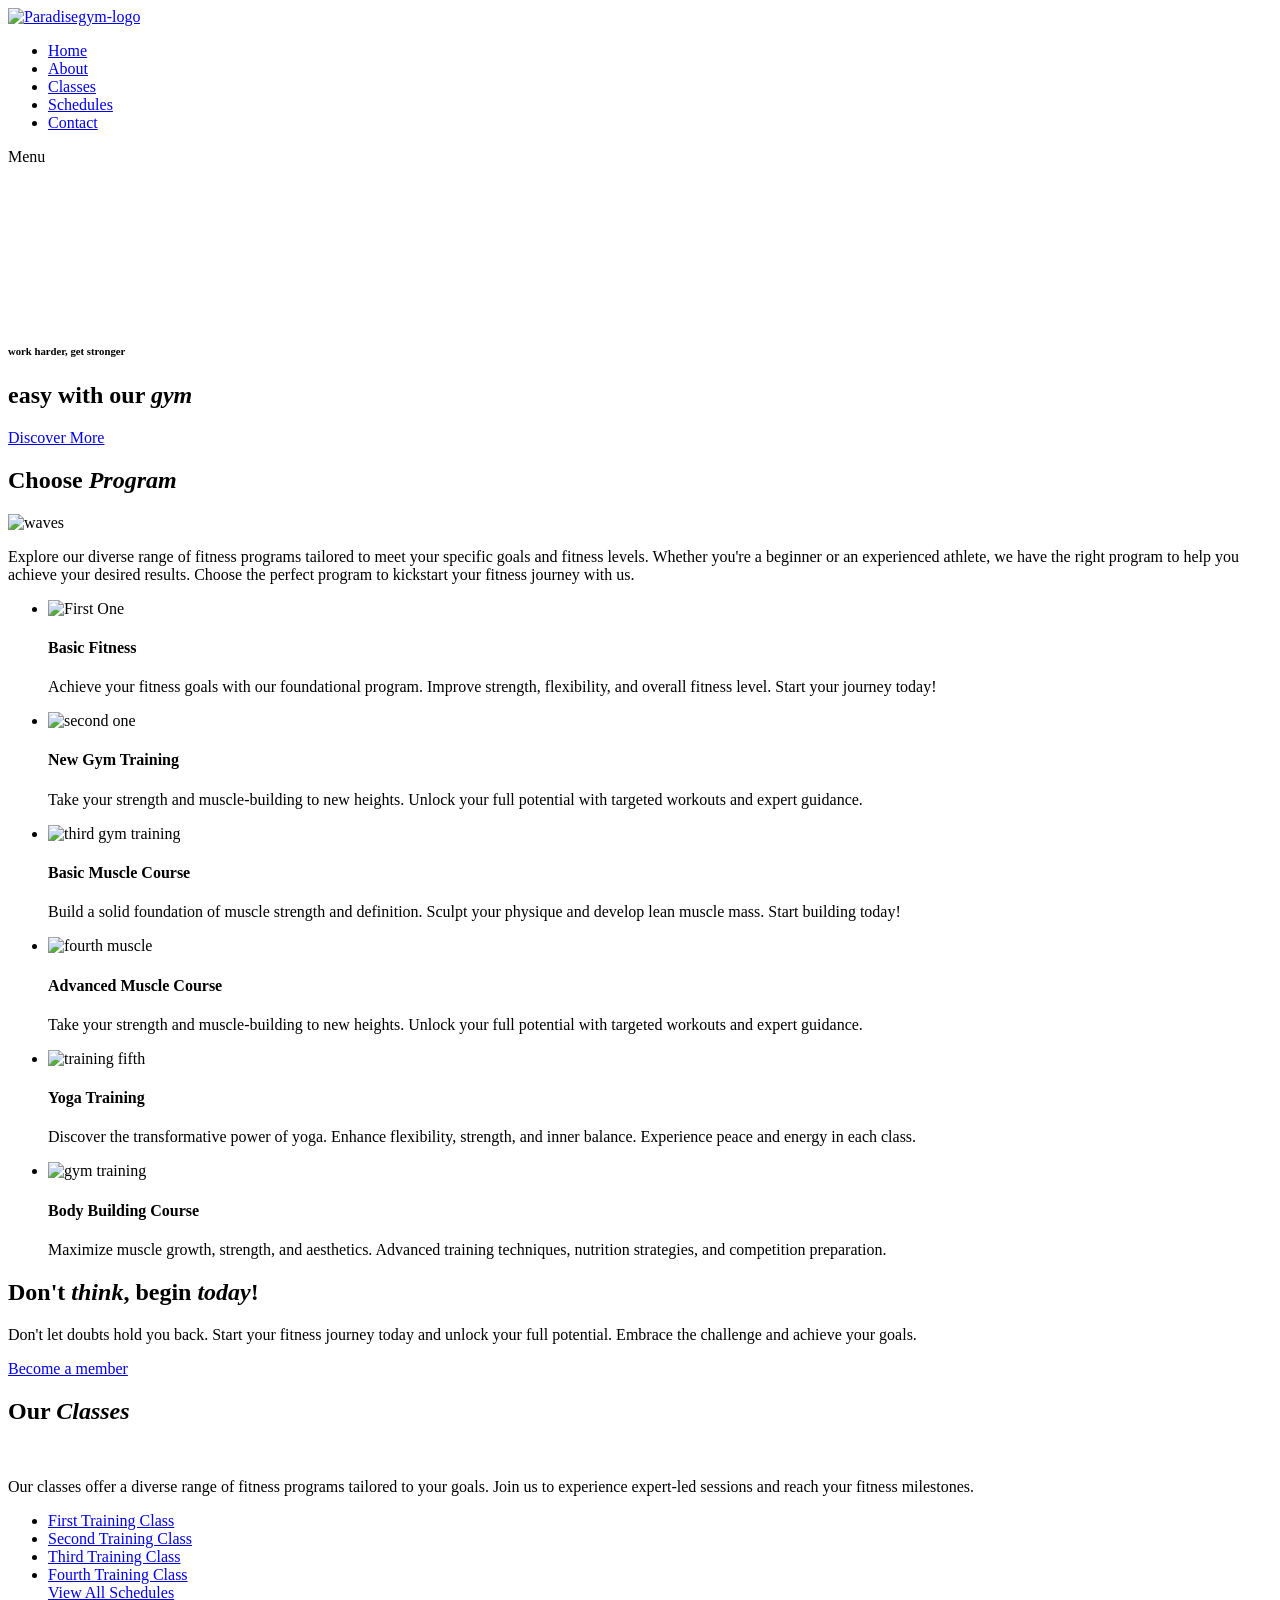
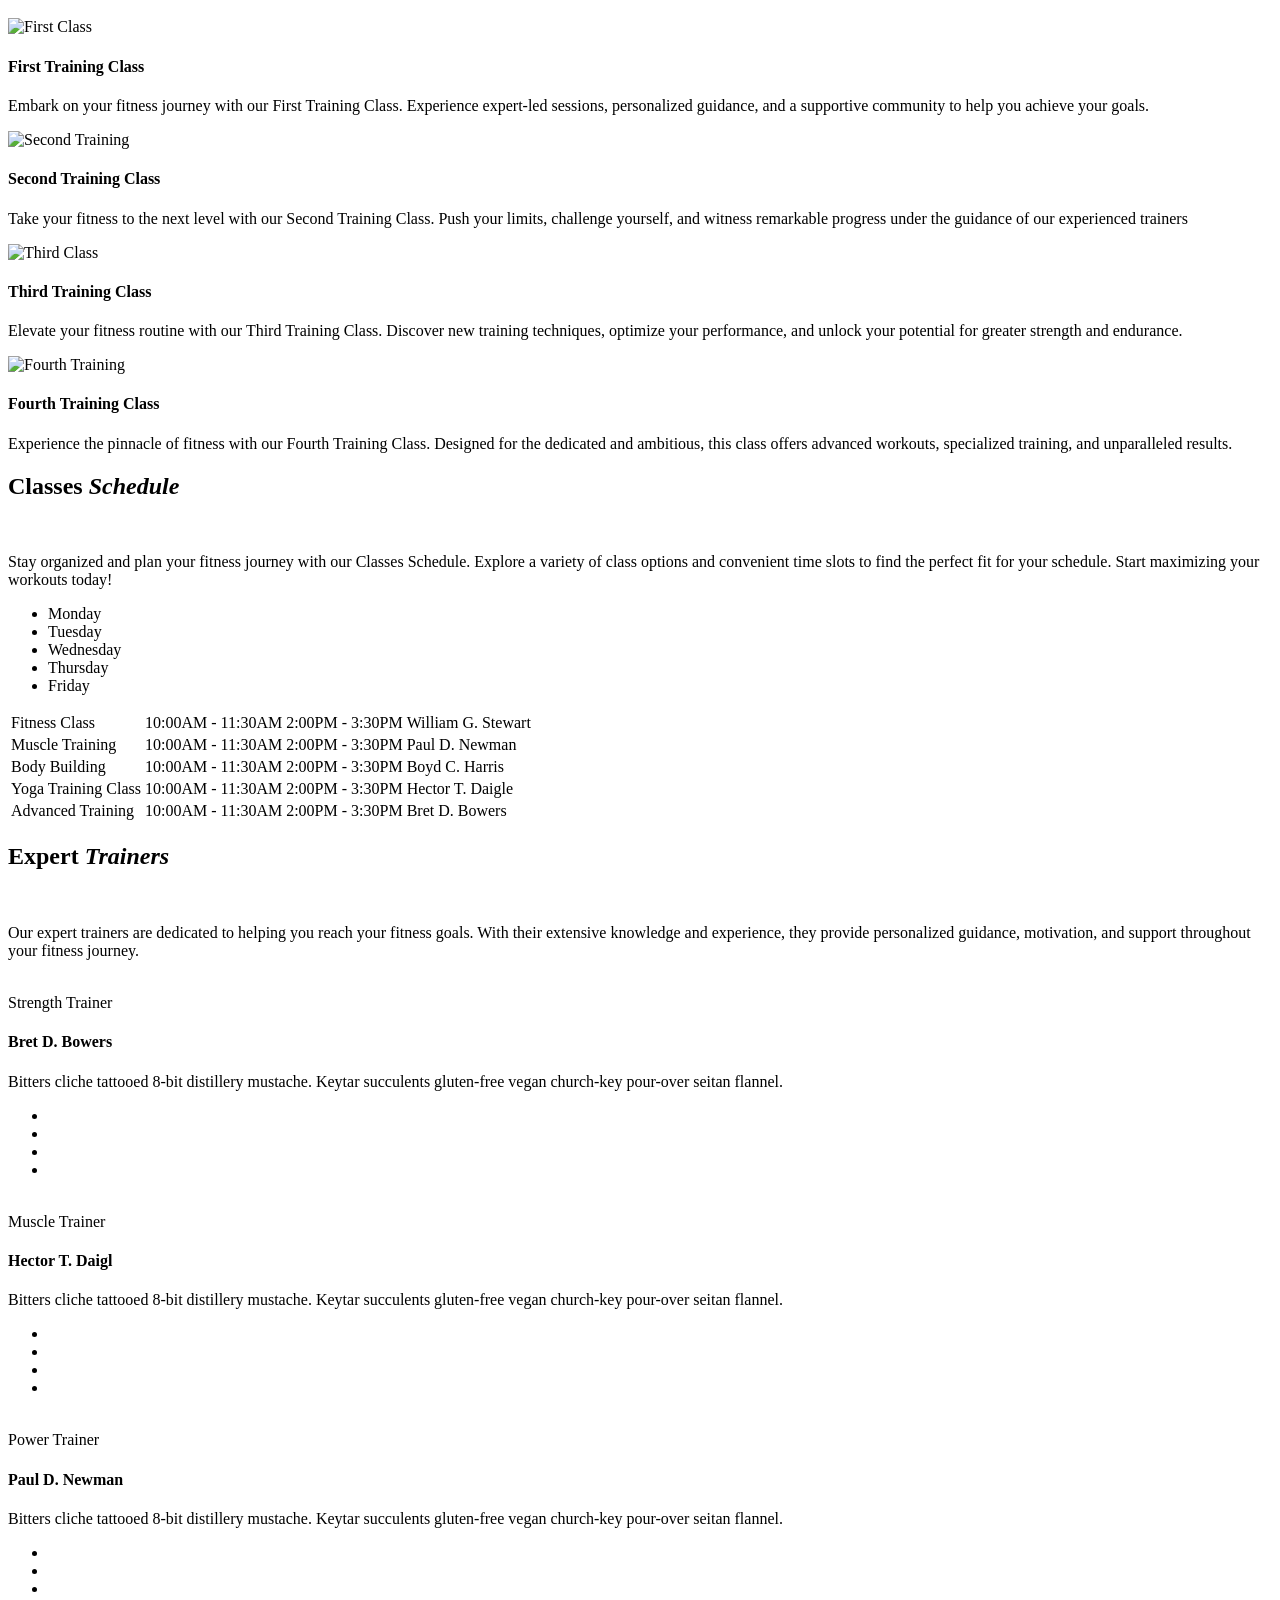
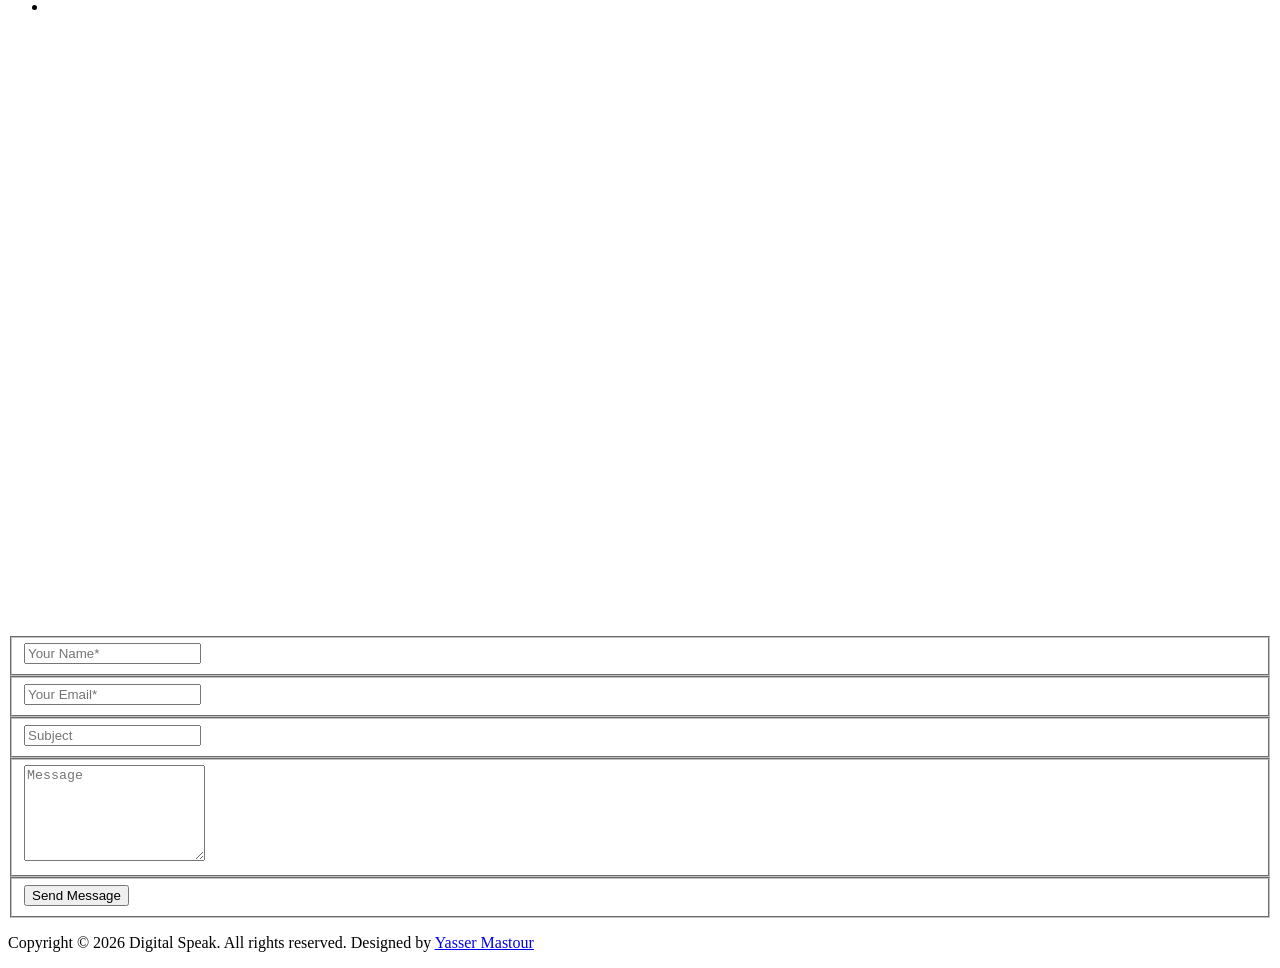
==== paradisegym/index.html @ c174f924 "Created index.html" ====
<!DOCTYPE html>
<html lang="en">

<head>

    <meta charset="utf-8">
    <meta name="viewport" content="width=device-width, initial-scale=1, shrink-to-fit=no">
    <meta name="description" content="">
    <meta name="author" content="">
    <link
        href="https://fonts.googleapis.com/css?family=Poppins:100,100i,200,200i,300,300i,400,400i,500,500i,600,600i,700,700i,800,800i,900,900i&display=swap"
        rel="stylesheet">

    <title>Paradise Gym</title>
    <link rel="shortcut icon" href="assets/images/tabs-first-icon.png" type="image/x-icon">
    <!-- Additional CSS Files -->
    <link rel="stylesheet" type="text/css" href="assets/css/bootstrap.min.css">

    <link rel="stylesheet" type="text/css" href="assets/css/font-awesome.css">

    <link rel="stylesheet" href="assets/css/general.css">

</head>

<body>

    <!-- ***** Preloader Start ***** -->
    <div id="js-preloader" class="js-preloader">
        <div class="preloader-inner">
            <span class="dot"></span>
            <div class="dots">
                <span></span>
                <span></span>
                <span></span>
            </div>
        </div>
    </div>
    <!-- ***** Preloader End ***** -->


    <!-- ***** Header Area Start ***** -->
    <header class="header-area header-sticky">
        <div class="container">
            <div class="row">
                <div class="col-12">
                    <nav class="main-nav">
                        <!-- ***** Logo Start ***** -->
                        <a href="index.html" class="logo"><img src="assets/images/Paradisegym.png"
                                alt="Paradisegym-logo"></a>
                        <!-- ***** Logo End ***** -->
                        <!-- ***** Menu Start ***** -->
                        <ul class="nav">
                            <li class="scroll-to-section"><a href="#top" class="active">Home</a></li>
                            <li class="scroll-to-section"><a href="#features">About</a></li>
                            <li class="scroll-to-section"><a href="#our-classes">Classes</a></li>
                            <li class="scroll-to-section"><a href="#schedule">Schedules</a></li>
                            <li class="main-button"><a href="#contact-us">Contact</a></li>
                        </ul>
                        <a class='menu-trigger'>
                            <span>Menu</span>
                        </a>
                        <!-- ***** Menu End ***** -->
                    </nav>
                </div>
            </div>
        </div>
    </header>
    <!-- ***** Header Area End ***** -->

    <!-- ***** Main Banner Area Start ***** -->
    <div class="main-banner" id="top">
        <video autoplay muted loop id="bg-video">
            <source src="assets/images/gym-video.mp4" type="video/mp4" />
        </video>

        <div class="video-overlay header-text">
            <div class="caption">
                <h6>work harder, get stronger</h6>
                <h2>easy with our <em>gym</em></h2>
                <div class="main-button scroll-to-section">
                    <a href="#features">Discover More</a>
                </div>
            </div>
        </div>
    </div>
    <!-- ***** Main Banner Area End ***** -->

    <!-- ***** Features Item Start ***** -->
    <section class="section" id="features">
        <div class="container">
            <div class="row">
                <div class="col-lg-6 offset-lg-3">
                    <div class="section-heading">
                        <h2>Choose <em>Program</em></h2>
                        <img src="assets/images/line-dec-purple.png" alt="waves">
                        <p>Explore our diverse range of fitness programs tailored to meet your specific goals and
                            fitness levels. Whether you're a beginner or an experienced athlete, we have the right
                            program to help you achieve your desired results. Choose the perfect program to kickstart
                            your fitness journey with us.</p>
                    </div>
                </div>
                <div class="col-lg-6">
                    <ul class="features-items">
                        <li class="feature-item">
                            <div class="left-icon">
                                <img src="assets/images/features-first-icon-1.png" width="100px" alt="First One">
                            </div>
                            <div class="right-content">
                                <h4>Basic Fitness</h4>
                                <p>Achieve your fitness goals with our foundational program. Improve strength,
                                    flexibility, and overall fitness level. Start your journey today!</p>

                            </div>
                        </li>
                        <li class="feature-item">
                            <div class="left-icon">
                                <img src="assets/images/features-first-icon-1.png" width="100px" alt="second one">
                            </div>
                            <div class="right-content">
                                <h4>New Gym Training</h4>
                                <p>Take your strength and muscle-building to new heights. Unlock your full potential
                                    with targeted workouts and expert guidance.</p>

                            </div>
                        </li>
                        <li class="feature-item">
                            <div class="left-icon">
                                <img src="assets/images/features-first-icon-1.png" width="100px"
                                    alt="third gym training">
                            </div>
                            <div class="right-content">
                                <h4>Basic Muscle Course</h4>
                                <p>Build a solid foundation of muscle strength and definition. Sculpt your physique and
                                    develop lean muscle mass. Start building today!</p>

                            </div>
                        </li>
                    </ul>
                </div>
                <div class="col-lg-6">
                    <ul class="features-items">
                        <li class="feature-item">
                            <div class="left-icon">
                                <img src="assets/images/features-first-icon-1.png" width="100px" alt="fourth muscle">
                            </div>
                            <div class="right-content">
                                <h4>Advanced Muscle Course</h4>
                                <p>Take your strength and muscle-building to new heights. Unlock your full potential
                                    with targeted workouts and expert guidance.</p>

                            </div>
                        </li>
                        <li class="feature-item">
                            <div class="left-icon">
                                <img src="assets/images/features-first-icon-1.png" width="100px" alt="training fifth">
                            </div>
                            <div class="right-content">
                                <h4>Yoga Training</h4>
                                <p>Discover the transformative power of yoga. Enhance flexibility, strength, and inner
                                    balance. Experience peace and energy in each class.</p>

                            </div>
                        </li>
                        <li class="feature-item">
                            <div class="left-icon">
                                <img src="assets/images/features-first-icon-1.png" width="100px" alt="gym training">
                            </div>
                            <div class="right-content">
                                <h4>Body Building Course</h4>
                                <p>Maximize muscle growth, strength, and aesthetics. Advanced training techniques,
                                    nutrition strategies, and competition preparation.</p>

                            </div>
                        </li>
                    </ul>
                </div>
            </div>
        </div>
    </section>
    <!-- ***** Features Item End ***** -->

    <!-- ***** Call to Action Start ***** -->
    <section class="section" id="call-to-action">
        <div class="container">
            <div class="row">
                <div class="col-lg-10 offset-lg-1">
                    <div class="cta-content">
                        <h2>Don't <em>think</em>, begin <em>today</em>!</h2>
                        <p>Don't let doubts hold you back. Start your fitness journey today and unlock your full
                            potential. Embrace the challenge and achieve your goals.</p>
                        <div class="main-button scroll-to-section">
                            <a href="#our-classes">Become a member</a>
                        </div>
                    </div>
                </div>
            </div>
        </div>
    </section>
    <!-- ***** Call to Action End ***** -->

    <!-- ***** Our Classes Start ***** -->
    <section class="section" id="our-classes">
        <div class="container">
            <div class="row">
                <div class="col-lg-6 offset-lg-3">
                    <div class="section-heading">
                        <h2>Our <em>Classes</em></h2>
                        <img src="assets/images/line-dec-purple.png" alt="">
                        <p>Our classes offer a diverse range of fitness programs tailored to your goals. Join us to
                            experience expert-led sessions and reach your fitness milestones.</p>
                    </div>
                </div>
            </div>
            <div class="row" id="tabs">
                <div class="col-lg-4">
                    <ul>
                        <li><a href='#tabs-1'><img src="assets/images/dumble.png" alt="">First Training
                                Class</a></li>
                        <li><a href='#tabs-2'><img src="assets/images/dumble.png" alt="">Second Training
                                Class</a></a></li>
                        <li><a href='#tabs-3'><img src="assets/images/dumble.png" alt="">Third Training
                                Class</a></a></li>
                        <li><a href='#tabs-4'><img src="assets/images/dumble.png" alt="">Fourth Training
                                Class</a></a></li>
                        <div class="main-rounded-button"><a href="#schedule">View All Schedules</a></div>
                    </ul>
                </div>
                <div class="col-lg-8">
                    <section class='tabs-content'>
                        <article id='tabs-1'>
                            <img src="assets/images/training-image-01.jpg" alt="First Class">
                            <h4>First Training Class</h4>
                            <p>Embark on your fitness journey with our First Training Class. Experience expert-led
                                sessions, personalized guidance, and a supportive community to help you achieve your
                                goals.</p>
                            <div class="main-button">
                            </div>
                        </article>
                        <article id='tabs-2'>
                            <img src="assets/images/training-image-02.jpg" alt="Second Training">
                            <h4>Second Training Class</h4>
                            <p>Take your fitness to the next level with our Second Training Class. Push your limits,
                                challenge yourself, and witness remarkable progress under the guidance of our
                                experienced trainers</p>
                            <div class="main-button">
                            </div>
                        </article>
                        <article id='tabs-3'>
                            <img src="assets/images/training-image-03.jpg" alt="Third Class">
                            <h4>Third Training Class</h4>
                            <p>Elevate your fitness routine with our Third Training Class. Discover new training
                                techniques, optimize your performance, and unlock your potential for greater strength
                                and endurance.</p>
                            <div class="main-button">
                            </div>
                        </article>
                        <article id='tabs-4'>
                            <img src="assets/images/training-image-04.jpg" alt="Fourth Training">
                            <h4>Fourth Training Class</h4>
                            <p>Experience the pinnacle of fitness with our Fourth Training Class. Designed for the
                                dedicated and ambitious, this class offers advanced workouts, specialized training, and
                                unparalleled results.</p>
                            <div class="main-button">
                            </div>
                        </article>
                    </section>
                </div>
            </div>
        </div>
    </section>
    <!-- ***** Our Classes End ***** -->

    <section class="section" id="schedule">
        <div class="container">
            <div class="row">
                <div class="col-lg-6 offset-lg-3">
                    <div class="section-heading dark-bg">
                        <h2>Classes <em>Schedule</em></h2>
                        <img src="assets/images/line-dec-purple.png" alt="">
                        <p>Stay organized and plan your fitness journey with our Classes Schedule. Explore a variety of
                            class options and convenient time slots to find the perfect fit for your schedule. Start
                            maximizing your workouts today!</p>
                    </div>
                </div>
            </div>
            <div class="row">
                <div class="col-lg-12">
                    <div class="filters">
                        <ul class="schedule-filter">
                            <li class="active" data-tsfilter="monday">Monday</li>
                            <li data-tsfilter="tuesday">Tuesday</li>
                            <li data-tsfilter="wednesday">Wednesday</li>
                            <li data-tsfilter="thursday">Thursday</li>
                            <li data-tsfilter="friday">Friday</li>
                        </ul>
                    </div>
                </div>
                <div class="col-lg-10 offset-lg-1">
                    <div class="schedule-table filtering">
                        <table>
                            <tbody>
                                <tr>
                                    <td class="day-time">Fitness Class</td>
                                    <td class="monday ts-item show" data-tsmeta="monday">10:00AM - 11:30AM</td>
                                    <td class="tuesday ts-item" data-tsmeta="tuesday">2:00PM - 3:30PM</td>
                                    <td>William G. Stewart</td>
                                </tr>
                                <tr>
                                    <td class="day-time">Muscle Training</td>
                                    <td class="friday ts-item" data-tsmeta="friday">10:00AM - 11:30AM</td>
                                    <td class="thursday friday ts-item" data-tsmeta="thursday" data-tsmeta="friday">
                                        2:00PM - 3:30PM</td>
                                    <td>Paul D. Newman</td>
                                </tr>
                                <tr>
                                    <td class="day-time">Body Building</td>
                                    <td class="tuesday ts-item" data-tsmeta="tuesday">10:00AM - 11:30AM</td>
                                    <td class="monday ts-item show" data-tsmeta="monday">2:00PM - 3:30PM</td>
                                    <td>Boyd C. Harris</td>
                                </tr>
                                <tr>
                                    <td class="day-time">Yoga Training Class</td>
                                    <td class="wednesday ts-item" data-tsmeta="wednesday">10:00AM - 11:30AM</td>
                                    <td class="friday ts-item" data-tsmeta="friday">2:00PM - 3:30PM</td>
                                    <td>Hector T. Daigle</td>
                                </tr>
                                <tr>
                                    <td class="day-time">Advanced Training</td>
                                    <td class="thursday ts-item" data-tsmeta="thursday">10:00AM - 11:30AM</td>
                                    <td class="wednesday ts-item" data-tsmeta="wednesday">2:00PM - 3:30PM</td>
                                    <td>Bret D. Bowers</td>
                                </tr>
                            </tbody>
                        </table>
                    </div>
                </div>
            </div>
        </div>
    </section>

    <!-- ***** Testimonials Starts ***** -->
    <section class="section" id="trainers">
        <div class="container">
            <div class="row">
                <div class="col-lg-6 offset-lg-3">
                    <div class="section-heading">
                        <h2>Expert <em>Trainers</em></h2>
                        <img src="assets/images/line-dec-purple.png" alt="">
                        <p>Our expert trainers are dedicated to helping you reach your fitness goals. With their
                            extensive knowledge and experience, they provide personalized guidance, motivation, and
                            support throughout your fitness journey.</p>
                    </div>
                </div>
            </div>
            <div class="row">
                <div class="col-lg-4">
                    <div class="trainer-item">
                        <div class="image-thumb">
                            <img src="assets/images/first-trainer.jpg" alt="">
                        </div>
                        <div class="down-content">
                            <span>Strength Trainer</span>
                            <h4>Bret D. Bowers</h4>
                            <p>Bitters cliche tattooed 8-bit distillery mustache. Keytar succulents gluten-free vegan
                                church-key pour-over seitan flannel.</p>
                            <ul class="social-icons">
                                <li><a href="#"><i class="fa fa-facebook"></i></a></li>
                                <li><a href="#"><i class="fa fa-twitter"></i></a></li>
                                <li><a href="#"><i class="fa fa-linkedin"></i></a></li>
                                <li><a href="#"><i class="fa fa-behance"></i></a></li>
                            </ul>
                        </div>
                    </div>
                </div>
                <div class="col-lg-4">
                    <div class="trainer-item">
                        <div class="image-thumb">
                            <img src="assets/images/second-trainer.jpg" alt="">
                        </div>
                        <div class="down-content">
                            <span>Muscle Trainer</span>
                            <h4>Hector T. Daigl</h4>
                            <p>Bitters cliche tattooed 8-bit distillery mustache. Keytar succulents gluten-free vegan
                                church-key pour-over seitan flannel.</p>
                            <ul class="social-icons">
                                <li><a href="#"><i class="fa fa-facebook"></i></a></li>
                                <li><a href="#"><i class="fa fa-twitter"></i></a></li>
                                <li><a href="#"><i class="fa fa-linkedin"></i></a></li>
                                <li><a href="#"><i class="fa fa-behance"></i></a></li>
                            </ul>
                        </div>
                    </div>
                </div>
                <div class="col-lg-4">
                    <div class="trainer-item">
                        <div class="image-thumb">
                            <img src="assets/images/third-trainer.jpg" alt="">
                        </div>
                        <div class="down-content">
                            <span>Power Trainer</span>
                            <h4>Paul D. Newman</h4>
                            <p>Bitters cliche tattooed 8-bit distillery mustache. Keytar succulents gluten-free vegan
                                church-key pour-over seitan flannel.</p>
                            <ul class="social-icons">
                                <li><a href="#"><i class="fa fa-facebook"></i></a></li>
                                <li><a href="#"><i class="fa fa-twitter"></i></a></li>
                                <li><a href="#"><i class="fa fa-linkedin"></i></a></li>
                                <li><a href="#"><i class="fa fa-behance"></i></a></li>
                            </ul>
                        </div>
                    </div>
                </div>
            </div>
        </div>
    </section>
    <!-- ***** Testimonials Ends ***** -->

    <!-- ***** Contact Us Area Starts ***** -->
    <section class="section" id="contact-us">
        <div class="container-fluid">
            <div class="row">
                <div class="col-lg-6 col-md-6 col-xs-12">
                    <div id="map">
                        <!-- <iframe src="https://www.google.com/maps/embed?pb=!1m18!1m12!1m3!1d3397.2310802091047!2d-7.988899925470458!3d31.627522841842257!2m3!1f0!2f0!3f0!3m2!1i1024!2i768!4f13.1!3m3!1m2!1s0xdafef0b276059a1%3A0xd51c53e7f019c437!2sGym%20Paradise%20fitness%20marrakech!5e0!3m2!1sen!2sma!4v1684948552582!5m2!1sen!2sma" width="600" height="450" style="border:0;" allowfullscreen="" loading="lazy" referrerpolicy="no-referrer-when-downgrade"></iframe> -->
                        <iframe
                            src="https://www.google.com/maps/embed?pb=!1m18!1m12!1m3!1d3397.2310802091047!2d-7.988899925470458!3d31.627522841842257!2m3!1f0!2f0!3f0!3m2!1i1024!2i768!4f13.1!3m3!1m2!1s0xdafef0b276059a1%3A0xd51c53e7f019c437!2sGym%20Paradise%20fitness%20marrakech!5e0!3m2!1sen!2sma!4v1684948552582!5m2!1sen!2sma"
                            width="100%" height="600px" frameborder="0" style="border:0" allowfullscreen></iframe>
                    </div>
                </div>
                <div class="col-lg-6 col-md-6 col-xs-12">
                    <div class="contact-form">
                        <form id="contact" action="" method="post">
                            <div class="row">
                                <div class="col-md-6 col-sm-12">
                                    <fieldset>
                                        <input name="name" type="text" id="name" placeholder="Your Name*" required="">
                                    </fieldset>
                                </div>
                                <div class="col-md-6 col-sm-12">
                                    <fieldset>
                                        <input name="email" type="text" id="email" pattern="[^ @]*@[^ @]*"
                                            placeholder="Your Email*" required="">
                                    </fieldset>
                                </div>
                                <div class="col-md-12 col-sm-12">
                                    <fieldset>
                                        <input name="subject" type="text" id="subject" placeholder="Subject">
                                    </fieldset>
                                </div>
                                <div class="col-lg-12">
                                    <fieldset>
                                        <textarea name="message" rows="6" id="message" placeholder="Message"
                                            required=""></textarea>
                                    </fieldset>
                                </div>
                                <div class="col-lg-12">
                                    <fieldset>
                                        <button type="submit" id="form-submit" class="main-button">Send Message</button>
                                    </fieldset>
                                </div>
                            </div>
                        </form>
                    </div>
                </div>
            </div>
        </div>
    </section>
    <!-- ***** Contact Us Area Ends ***** -->

    <!-- ***** Footer Start ***** -->
    <footer>
        <div class="container">
            <div class="row">
                <div class="col-lg-12">
                    <p>Copyright &copy;
                        <script>document.write(new Date().getFullYear());</script> Digital Speak. All rights reserved.
                        Designed by <a href="https://www.linkedin.com/in/yassermastour" target="_blank"
                            rel="noopener noreferrer">Yasser Mastour</a>
                    </p>

                </div>
            </div>
        </div>
    </footer>

    <!-- jQuery -->
    <script src="assets/js/jquery-2.1.0.min.js"></script>

    <!-- Bootstrap -->
    <script src="assets/js/popper.js"></script>
    <script src="assets/js/bootstrap.min.js"></script>

    <!-- Plugins -->
    <script src="assets/js/scrollreveal.min.js"></script>
    <script src="assets/js/waypoints.min.js"></script>
    <script src="assets/js/jquery.counterup.min.js"></script>
    <script src="assets/js/imgfix.min.js"></script>
    <script src="assets/js/mixitup.js"></script>
    <script src="assets/js/accordions.js"></script>

    <!-- Global Init -->
    <script src="assets/js/custom.js"></script>

</body>

</html>
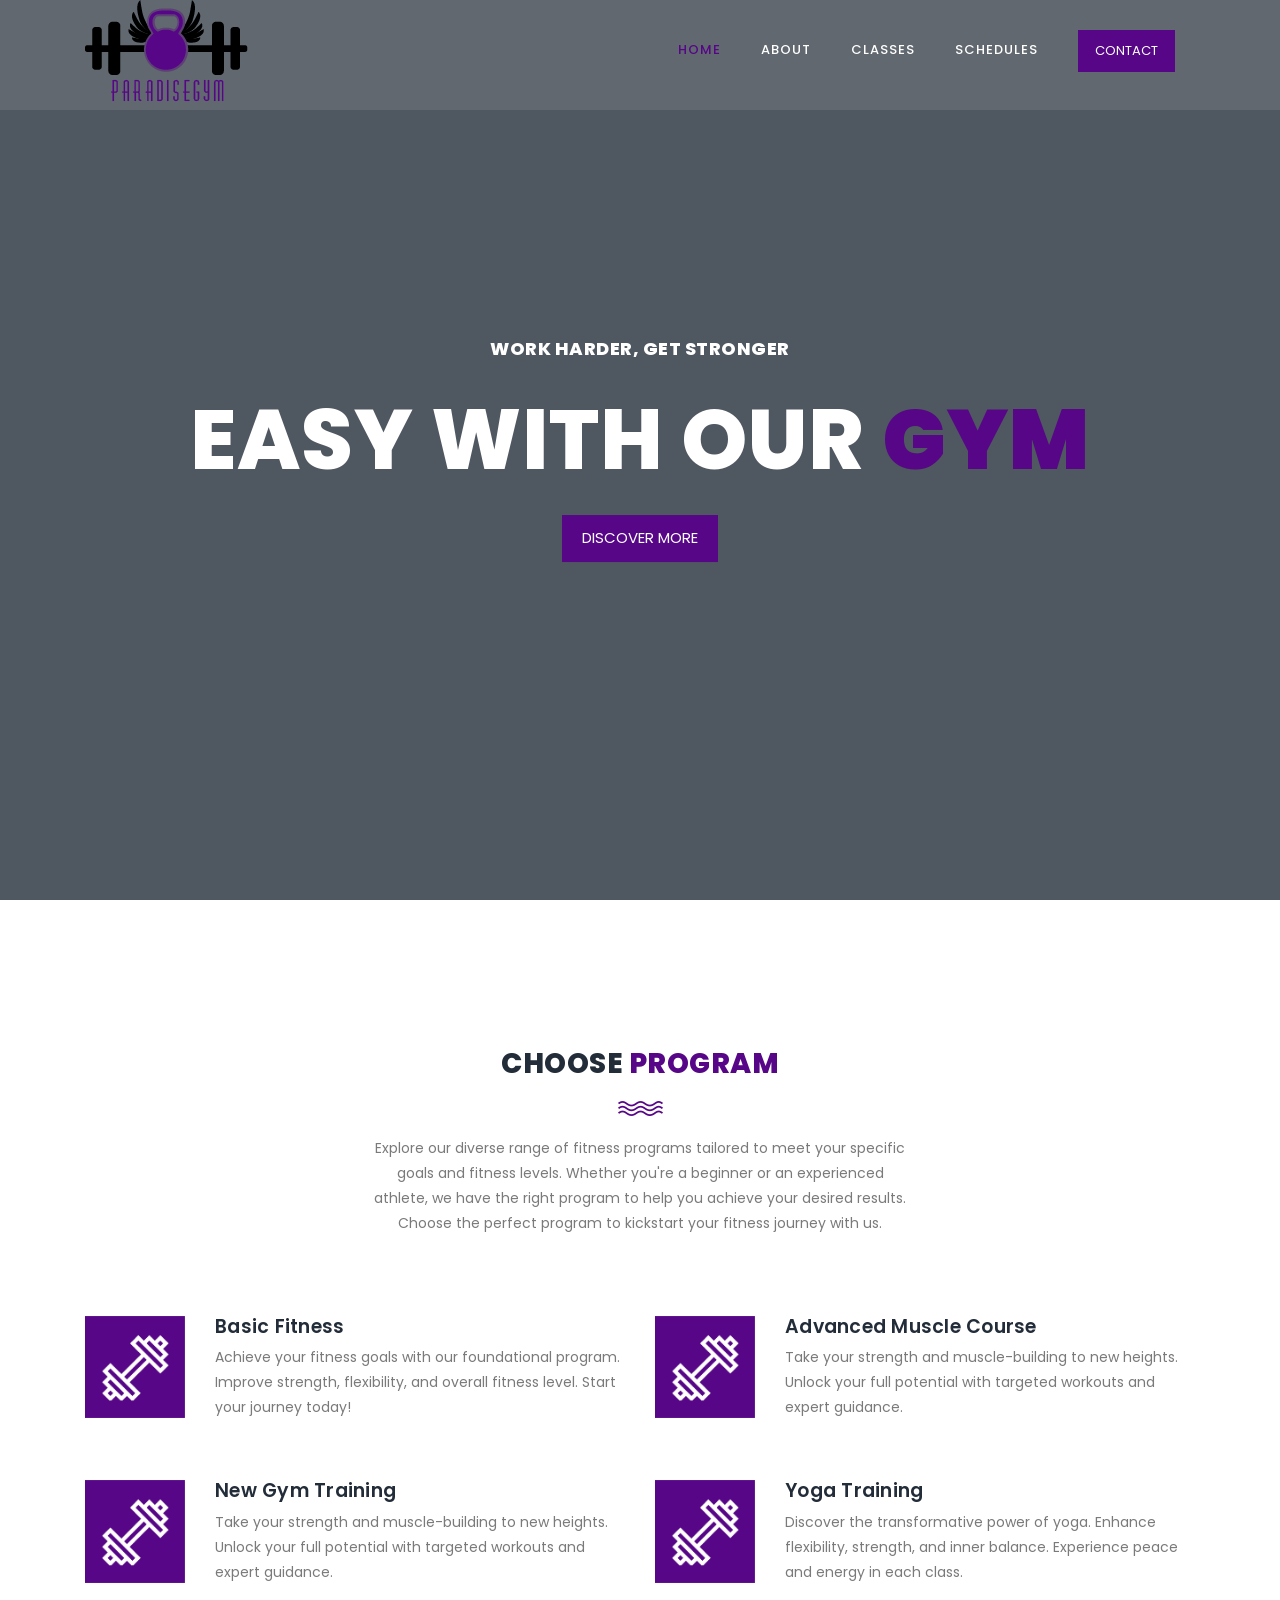
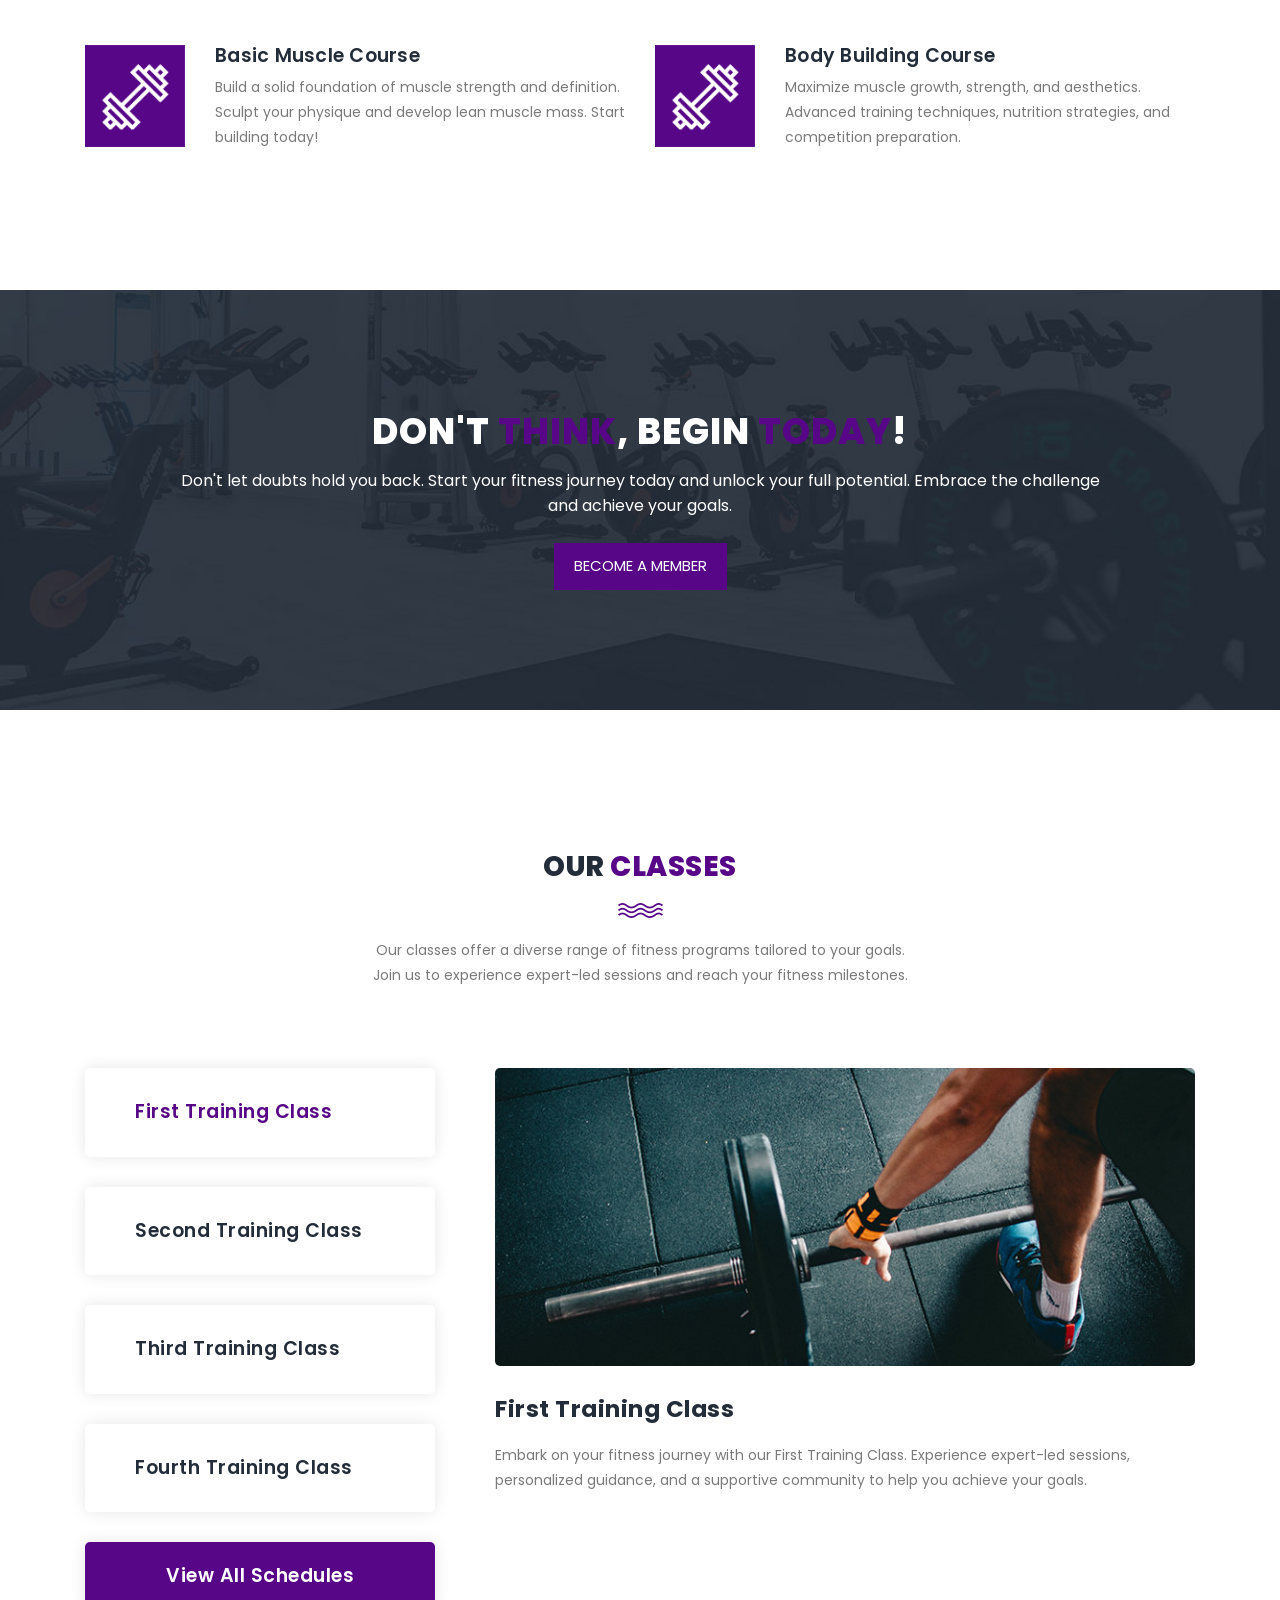
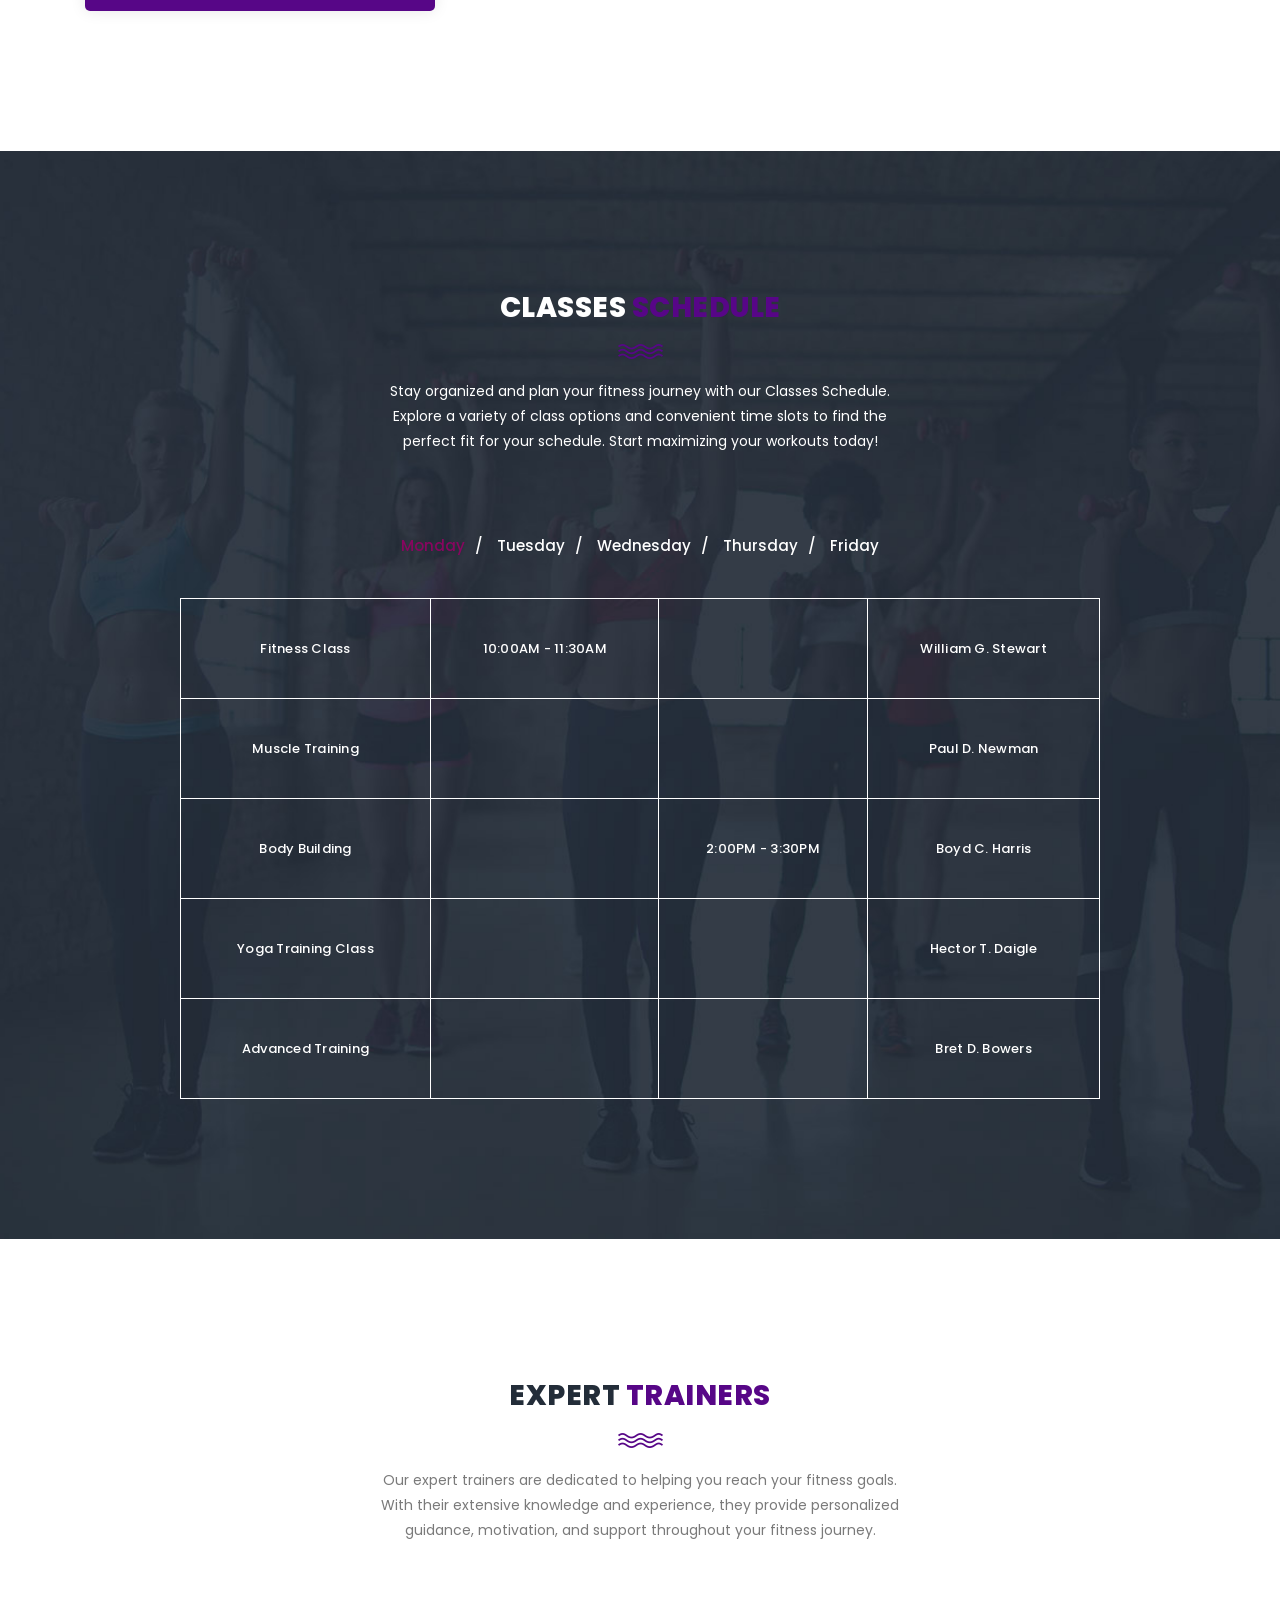
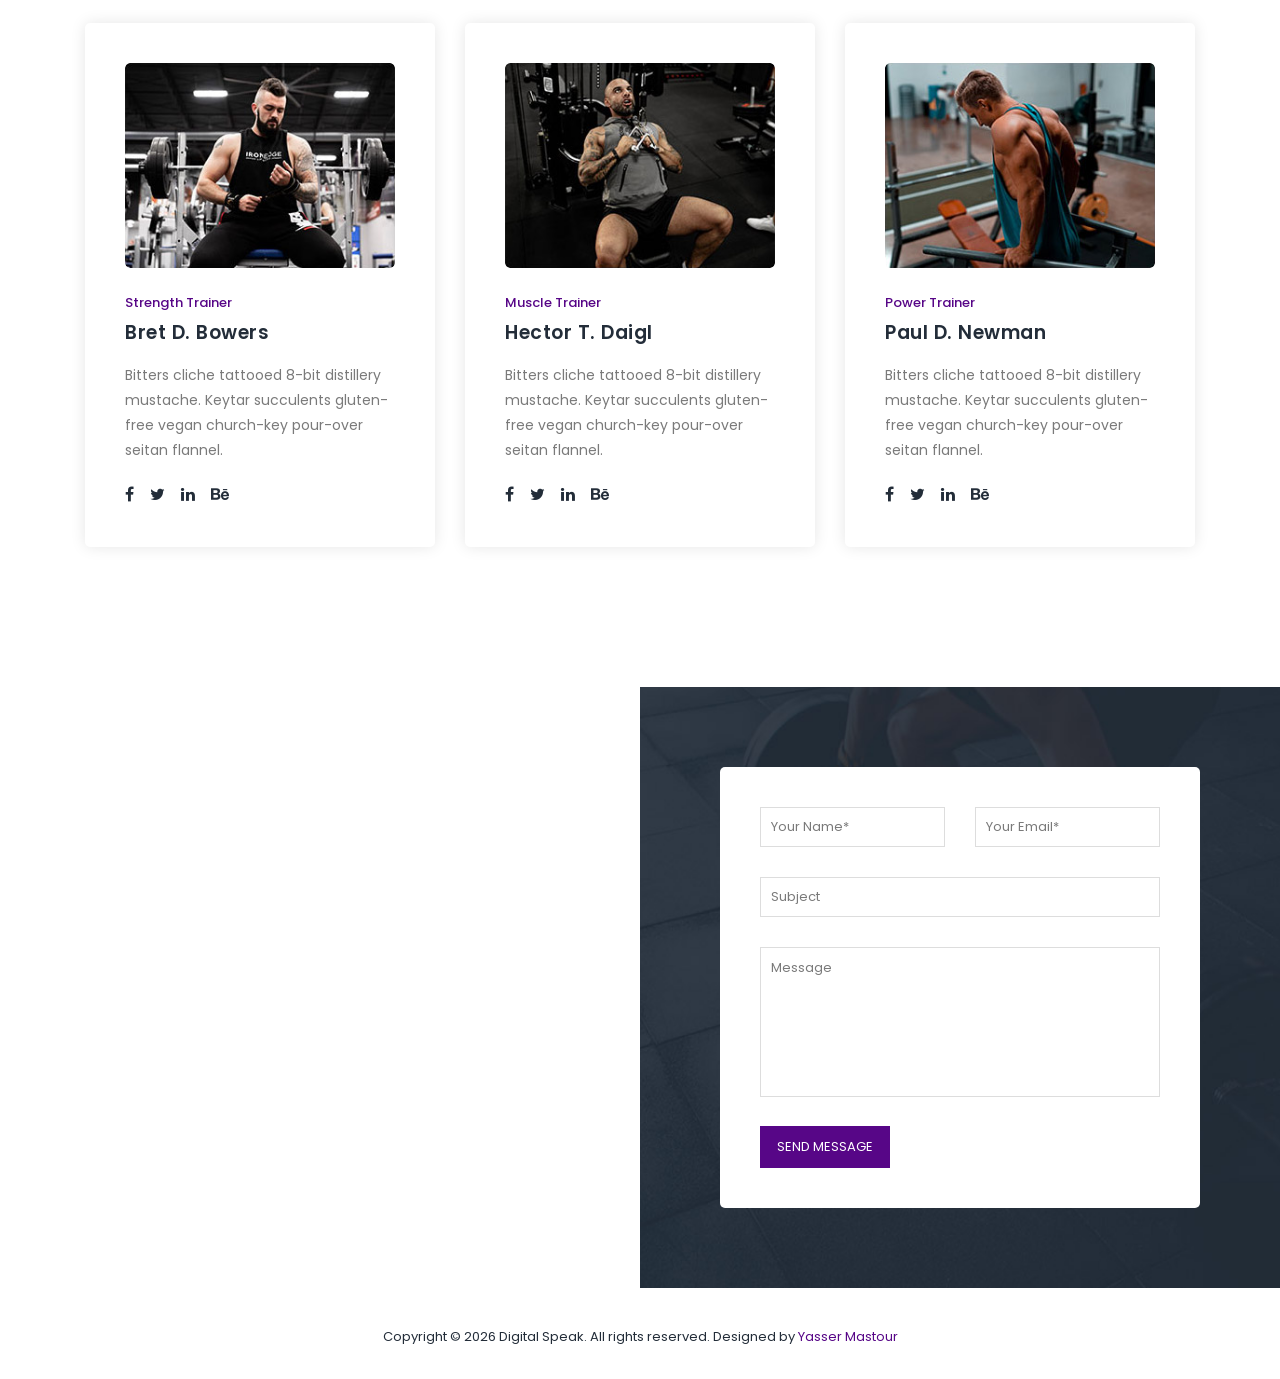
==== commit 136e29d6: "Added emailing functionality" ====
--- a/paradisegym/index.html
+++ b/paradisegym/index.html
@@ -429,7 +429,7 @@
                 </div>
                 <div class="col-lg-6 col-md-6 col-xs-12">
                     <div class="contact-form">
-                        <form id="contact" action="" method="post">
+                        <form id="contact" action="email/send-email.php" method="post">
                             <div class="row">
                                 <div class="col-md-6 col-sm-12">
                                     <fieldset>
--- a/paradisegym/assets/css/general.css
+++ b/paradisegym/assets/css/general.css
@@ -0,0 +1,1356 @@
+/* 
+---------------------------------------------
+font & reset css
+--------------------------------------------- 
+*/
+@import url("https://fonts.googleapis.com/css?family=Poppins:100,100i,200,200i,300,300i,400,400i,500,500i,600,600i,700,700i,800,800i,900,900i");
+
+/* 
+---------------------------------------------
+reset
+--------------------------------------------- 
+*/
+html,
+body,
+div,
+span,
+applet,
+object,
+iframe,
+h1,
+h2,
+h3,
+h4,
+h5,
+h6,
+p,
+blockquote,
+div pre,
+a,
+abbr,
+acronym,
+address,
+big,
+cite,
+code,
+del,
+dfn,
+em,
+font,
+img,
+ins,
+kbd,
+q,
+s,
+samp,
+small,
+strike,
+strong,
+sub,
+sup,
+tt,
+var,
+b,
+u,
+i,
+center,
+dl,
+dt,
+dd,
+ol,
+ul,
+li,
+figure,
+header,
+nav,
+section,
+article,
+aside,
+footer,
+figcaption {
+  margin: 0;
+  padding: 0;
+  border: 0;
+  outline: 0;
+}
+
+.clearfix:after {
+  content: ".";
+  display: block;
+  clear: both;
+  visibility: hidden;
+  line-height: 0;
+  height: 0;
+}
+
+.clearfix {
+  display: inline-block;
+}
+
+html[xmlns] .clearfix {
+  display: block;
+}
+
+* html .clearfix {
+  height: 1%;
+}
+
+ul,
+li {
+  padding: 0;
+  margin: 0;
+  list-style: none;
+}
+
+header,
+nav,
+section,
+article,
+aside,
+footer,
+hgroup {
+  display: block;
+}
+
+* {
+  box-sizing: border-box;
+}
+
+html,
+body {
+  font-family: 'Poppins', sans-serif;
+  font-weight: 400;
+  background-color: #fff;
+  font-size: 16px;
+  -ms-text-size-adjust: 100%;
+  -webkit-font-smoothing: antialiased;
+  -moz-osx-font-smoothing: grayscale;
+}
+
+a {
+  text-decoration: none !important;
+}
+
+h1,
+h2,
+h3,
+h4,
+h5,
+h6 {
+  margin-top: 0px;
+  margin-bottom: 0px;
+}
+
+ul {
+  margin-bottom: 0px;
+}
+
+p {
+  font-size: 14px;
+  line-height: 25px;
+  color: #7a7a7a;
+}
+
+/* 
+---------------------------------------------
+global styles
+--------------------------------------------- 
+*/
+html,
+body {
+  background: #fff;
+  font-family: 'Poppins', sans-serif;
+}
+
+::selection {
+  background: #570687;
+  color: #fff;
+}
+
+::-moz-selection {
+  background: #570687;
+  color: #fff;
+}
+
+@media (max-width: 991px) {
+
+  html,
+  body {
+    overflow-x: hidden;
+  }
+
+  .mobile-top-fix {
+    margin-top: 30px;
+    margin-bottom: 0px;
+  }
+
+  .mobile-bottom-fix {
+    margin-bottom: 30px;
+  }
+
+  .mobile-bottom-fix-big {
+    margin-bottom: 60px;
+  }
+}
+
+.section-heading {
+  text-align: center;
+  margin-top: 140px;
+  margin-bottom: 80px;
+}
+
+.section-heading h2 {
+  font-size: 28px;
+  font-weight: 800;
+  color: #232d39;
+  text-transform: uppercase;
+  letter-spacing: 0.5px;
+  margin-top: 0px;
+  margin-bottom: 0px;
+}
+
+.section-heading h2 em {
+  font-style: normal;
+  color: #570687;
+}
+
+.section-heading img {
+  margin: 20px auto;
+}
+
+.dark-bg h2 {
+  color: #fff;
+}
+
+.dark-bg p {
+  color: #fff;
+}
+
+.main-button a {
+  display: inline-block;
+  font-size: 15px;
+  padding: 12px 20px;
+  background-color: #570687;
+  color: #fff;
+  text-align: center;
+  font-weight: 400;
+  text-transform: uppercase;
+  transition: all .3s;
+}
+
+.main-button a:hover {
+  background-color: #fff;
+  color: #570687;
+
+}
+
+
+/* 
+---------------------------------------------
+header
+--------------------------------------------- 
+*/
+
+.background-header {
+  background: rgba(250, 250, 250, 0.99) !important;
+  height: 80px !important;
+  position: fixed !important;
+  top: 0px;
+  left: 0px;
+  right: 0px;
+  box-shadow: 0px 0px 10px rgba(0, 0, 0, 0.15) !important;
+}
+
+.background-header .logo,
+.background-header .main-nav .nav li a {
+  color: #232d39 !important;
+}
+
+.background-header .main-nav .nav li:last-child a {
+  color: #fff !important;
+}
+
+.background-header .main-nav .nav li:last-child a:hover {
+  color: #fff !important;
+}
+
+.background-header .main-nav .nav li:hover a {
+  color: #570687 !important;
+}
+
+.background-header .nav li a.active {
+  color: #570687 !important;
+}
+
+.header-area {
+  position: absolute;
+  top: 0px;
+  left: 0px;
+  right: 0px;
+  z-index: 100;
+  height: 80px;
+  background: rgba(250, 250, 250, 0.1);
+  -webkit-transition: all .5s ease 0s;
+  -moz-transition: all .5s ease 0s;
+  -o-transition: all .5s ease 0s;
+  transition: all .5s ease 0s;
+}
+
+.header-area .main-nav {
+  min-height: 80px;
+  background: transparent;
+}
+
+.header-area .main-nav .logo {
+  line-height: 80px;
+  color: #fff;
+  font-size: 32px;
+  font-weight: 800;
+  text-transform: uppercase;
+  float: left;
+  -webkit-transition: all 0.3s ease 0s;
+  -moz-transition: all 0.3s ease 0s;
+  -o-transition: all 0.3s ease 0s;
+  transition: all 0.3s ease 0s;
+}
+
+.header-area .main-nav .logo em {
+  font-style: normal;
+  color: #570687;
+  font-weight: 900;
+}
+
+.header-area .main-nav .nav {
+  float: right;
+  margin-top: 27px;
+  margin-right: 0px;
+  background-color: transparent;
+  -webkit-transition: all 0.3s ease 0s;
+  -moz-transition: all 0.3s ease 0s;
+  -o-transition: all 0.3s ease 0s;
+  transition: all 0.3s ease 0s;
+  position: relative;
+  z-index: 999;
+}
+
+.header-area .main-nav .nav li {
+  padding-left: 20px;
+  padding-right: 20px;
+}
+
+.header-area .main-nav .nav li a {
+  display: block;
+  font-weight: 500;
+  font-size: 13px;
+  color: #7a7a7a;
+  text-transform: uppercase;
+  -webkit-transition: all 0.3s ease 0s;
+  -moz-transition: all 0.3s ease 0s;
+  -o-transition: all 0.3s ease 0s;
+  transition: all 0.3s ease 0s;
+  height: 40px;
+  line-height: 40px;
+  border: transparent;
+  letter-spacing: 1px;
+}
+
+.header-area .main-nav .nav li a {
+  color: #fff;
+}
+
+.header-area .main-nav .nav li:last-child a {
+  display: inline-block;
+  font-size: 13px;
+  padding: 11px 17px;
+  background-color: #570687;
+  color: #fff;
+  text-align: center;
+  font-weight: 400;
+  letter-spacing: 0px;
+  text-transform: uppercase;
+  transition: all .3s;
+  height: auto;
+  line-height: 20px;
+}
+
+.header-area .main-nav .nav li:last-child a:hover {
+  color: #000 !important;
+  border: 1px solid #000 !important;
+  background-color: transparent !important;
+  opacity: 1;
+}
+
+.header-area .main-nav .nav li:hover a,
+.header-area .main-nav .nav li a.active {
+  color: #570687 !important;
+  opacity: 1;
+}
+
+.background-header .main-nav .nav li:hover a,
+.background-header .main-nav .nav li a.active {
+  color: #570687 !important;
+  opacity: 1;
+}
+
+.header-area .main-nav .menu-trigger {
+  cursor: pointer;
+  display: block;
+  position: absolute;
+  top: 23px;
+  width: 32px;
+  height: 40px;
+  text-indent: -9999em;
+  z-index: 99;
+  right: 40px;
+  display: none;
+}
+
+.header-area .main-nav .menu-trigger span,
+.header-area .main-nav .menu-trigger span:before,
+.header-area .main-nav .menu-trigger span:after {
+  -moz-transition: all 0.4s;
+  -o-transition: all 0.4s;
+  -webkit-transition: all 0.4s;
+  transition: all 0.4s;
+  background-color: #1e1e1e;
+  display: block;
+  position: absolute;
+  width: 30px;
+  height: 2px;
+  left: 0;
+}
+
+.background-header .main-nav .menu-trigger span,
+.background-header .main-nav .menu-trigger span:before,
+.background-header .main-nav .menu-trigger span:after {
+  background-color: #1e1e1e;
+}
+
+.header-area .main-nav .menu-trigger span:before,
+.header-area .main-nav .menu-trigger span:after {
+  -moz-transition: all 0.4s;
+  -o-transition: all 0.4s;
+  -webkit-transition: all 0.4s;
+  transition: all 0.4s;
+  background-color: #1e1e1e;
+  display: block;
+  position: absolute;
+  width: 30px;
+  height: 2px;
+  left: 0;
+  width: 75%;
+}
+
+.background-header .main-nav .menu-trigger span:before,
+.background-header .main-nav .menu-trigger span:after {
+  background-color: #1e1e1e;
+}
+
+.header-area .main-nav .menu-trigger span:before,
+.header-area .main-nav .menu-trigger span:after {
+  content: "";
+}
+
+.header-area .main-nav .menu-trigger span {
+  top: 16px;
+}
+
+.header-area .main-nav .menu-trigger span:before {
+  -moz-transform-origin: 33% 100%;
+  -ms-transform-origin: 33% 100%;
+  -webkit-transform-origin: 33% 100%;
+  transform-origin: 33% 100%;
+  top: -10px;
+  z-index: 10;
+}
+
+.header-area .main-nav .menu-trigger span:after {
+  -moz-transform-origin: 33% 0;
+  -ms-transform-origin: 33% 0;
+  -webkit-transform-origin: 33% 0;
+  transform-origin: 33% 0;
+  top: 10px;
+}
+
+.header-area .main-nav .menu-trigger.active span,
+.header-area .main-nav .menu-trigger.active span:before,
+.header-area .main-nav .menu-trigger.active span:after {
+  background-color: transparent;
+  width: 100%;
+}
+
+.header-area .main-nav .menu-trigger.active span:before {
+  -moz-transform: translateY(6px) translateX(1px) rotate(45deg);
+  -ms-transform: translateY(6px) translateX(1px) rotate(45deg);
+  -webkit-transform: translateY(6px) translateX(1px) rotate(45deg);
+  transform: translateY(6px) translateX(1px) rotate(45deg);
+  background-color: #1e1e1e;
+}
+
+.background-header .main-nav .menu-trigger.active span:before {
+  background-color: #1e1e1e;
+}
+
+.header-area .main-nav .menu-trigger.active span:after {
+  -moz-transform: translateY(-6px) translateX(1px) rotate(-45deg);
+  -ms-transform: translateY(-6px) translateX(1px) rotate(-45deg);
+  -webkit-transform: translateY(-6px) translateX(1px) rotate(-45deg);
+  transform: translateY(-6px) translateX(1px) rotate(-45deg);
+  background-color: #1e1e1e;
+}
+
+.background-header .main-nav .menu-trigger.active span:after {
+  background-color: #1e1e1e;
+}
+
+.header-area.header-sticky {
+  min-height: 110px;
+}
+
+.header-area.header-sticky .nav {
+  margin-top: 30px !important;
+}
+
+.header-area.header-sticky .nav li a.active {
+  color: #570687;
+}
+
+@media (max-width: 1200px) {
+  .header-area .main-nav .nav li {
+    padding-left: 12px;
+    padding-right: 12px;
+  }
+
+  .header-area .main-nav:before {
+    display: none;
+  }
+}
+
+@media (max-width: 767px) {
+  .header-area .main-nav .logo {
+    color: #1e1e1e;
+  }
+
+  .header-area.header-sticky .nav li a:hover,
+  .header-area.header-sticky .nav li a.active {
+    color: #570687 !important;
+    opacity: 1;
+  }
+
+  .header-area {
+    background-color: #f7f7f7;
+    padding: 0px 15px;
+    height: 80px;
+    box-shadow: none;
+    text-align: center;
+  }
+
+  .header-area .container {
+    padding: 0px;
+  }
+
+  .header-area .logo {
+    margin-left: 30px;
+  }
+
+  .header-area .menu-trigger {
+    display: block !important;
+  }
+
+  .header-area .main-nav {
+    overflow: hidden;
+  }
+
+  .header-area .main-nav .nav {
+    float: none;
+    width: 100%;
+    display: none;
+    -webkit-transition: all 0s ease 0s;
+    -moz-transition: all 0s ease 0s;
+    -o-transition: all 0s ease 0s;
+    transition: all 0s ease 0s;
+    margin-left: 0px;
+  }
+
+  .header-area .main-nav .nav li:first-child {
+    border-top: 1px solid #eee;
+  }
+
+  .header-area .main-nav .nav li:last-child {
+    width: 100%;
+    background-color: #570687;
+    color: #fff;
+  }
+
+  .header-area .main-nav .nav li:last-child a {
+    background-color: #570687 !important;
+  }
+
+  .header-area .main-nav .nav li:last-child a:hover,
+  .header-area .main-nav .nav li:last-child:hover a {
+    background-color: #570687 !important;
+    color: #fff !important;
+  }
+
+  .header-area.header-sticky .nav {
+    margin-top: 80px !important;
+  }
+
+  .header-area .main-nav .nav li {
+    width: 100%;
+    background: #fff;
+    border-bottom: 1px solid #eee;
+    padding-left: 0px !important;
+    padding-right: 0px !important;
+  }
+
+  .header-area .main-nav .nav li a {
+    height: 50px !important;
+    line-height: 50px !important;
+    padding: 0px !important;
+    border: none !important;
+    background: #f7f7f7 !important;
+    color: #232d39 !important;
+  }
+
+  .header-area .main-nav .nav li:last-child a {
+    color: #fff !important;
+  }
+
+  .header-area .main-nav .nav li a:hover {
+    background: #eee !important;
+    color: #570687 !important;
+  }
+
+  .header-area .main-nav .nav li.submenu ul {
+    position: relative;
+    visibility: inherit;
+    opacity: 1;
+    z-index: 1;
+    transform: translateY(0%);
+    transition-delay: 0s, 0s, 0.3s;
+    top: 0px;
+    width: 100%;
+    box-shadow: none;
+    height: 0px;
+  }
+
+  .header-area .main-nav .nav li.submenu ul li a {
+    font-size: 12px;
+    font-weight: 400;
+  }
+
+  .header-area .main-nav .nav li.submenu ul li a:hover:before {
+    width: 0px;
+  }
+
+  .header-area .main-nav .nav li.submenu ul.active {
+    height: auto !important;
+  }
+
+  .header-area .main-nav .nav li.submenu:after {
+    color: #3B566E;
+    right: 25px;
+    font-size: 14px;
+    top: 15px;
+  }
+
+  .header-area .main-nav .nav li.submenu:hover ul,
+  .header-area .main-nav .nav li.submenu:focus ul {
+    height: 0px;
+  }
+}
+
+@media (min-width: 767px) {
+  .header-area .main-nav .nav {
+    display: flex !important;
+  }
+}
+
+
+/* 
+---------------------------------------------
+banner
+--------------------------------------------- 
+*/
+
+.main-banner {
+  position: relative;
+}
+
+#bg-video {
+  min-width: 100%;
+  min-height: 100vh;
+  max-width: 100%;
+  max-height: 100vh;
+  object-fit: cover;
+  z-index: -1;
+}
+
+#bg-video::-webkit-media-controls {
+  display: none !important;
+}
+
+.video-overlay {
+  position: absolute;
+  background-color: rgba(35, 45, 57, 0.8);
+  top: 0;
+  left: 0;
+  bottom: 7px;
+  width: 100%;
+}
+
+.main-banner .caption {
+  text-align: center;
+  position: absolute;
+  width: 80%;
+  left: 50%;
+  top: 50%;
+  transform: translate(-50%, -50%);
+}
+
+.main-banner .caption h6 {
+  margin-top: 0px;
+  font-size: 18px;
+  text-transform: uppercase;
+  font-weight: 800;
+  color: #fff;
+  letter-spacing: 0.5px;
+}
+
+.main-banner .caption h2 {
+  margin-top: 30px;
+  margin-bottom: 25px;
+  font-size: 84px;
+  text-transform: uppercase;
+  font-weight: 800;
+  color: #fff;
+  letter-spacing: 1px;
+}
+
+.main-banner .caption h2 em {
+  font-style: normal;
+  color: #570687;
+  font-weight: 900;
+}
+
+
+/*
+---------------------------------------------
+features
+---------------------------------------------
+*/
+
+#features {
+  margin-bottom: 80px;
+}
+
+.feature-item {
+  display: inline-block;
+  margin-bottom: 60px;
+}
+
+.feature-item .left-icon img {
+  float: left;
+  margin-right: 30px;
+}
+
+.feature-item .right-content {
+  display: inline;
+}
+
+.feature-item .right-content h4 {
+  margin-top: 0px;
+  margin-bottom: 7px;
+  letter-spacing: 0.25px;
+  color: #232d39;
+  font-size: 19px;
+  font-weight: 600;
+  text-transform: capitalize;
+}
+
+.feature-item .right-content a.text-button {
+  margin-top: 7px;
+  display: inline-block;
+  font-size: 13px;
+  text-transform: uppercase;
+  color: #570687;
+  font-weight: 500;
+}
+
+/*
+---------------------------------------------
+subscribe
+---------------------------------------------
+*/
+
+#call-to-action {
+  padding: 120px 0px;
+  background-image: url(../images/cta-bg.jpg);
+  background-position: center center;
+  background-repeat: no-repeat;
+  background-size: cover;
+  text-align: center;
+}
+
+.cta-content h2 {
+  font-size: 36px;
+  text-transform: uppercase;
+  font-weight: 800;
+  color: #fff;
+  letter-spacing: 1px;
+}
+
+.cta-content h2 em {
+  font-style: normal;
+  color: #570687;
+}
+
+.cta-content p {
+  font-size: 16px;
+  color: #fff;
+  margin: 15px 0px 25px 0px;
+}
+
+
+
+/*
+--------------------------------------------
+Our Classes
+--------------------------------------------
+*/
+
+#our-classes {
+  margin-bottom: 140px;
+}
+
+#tabs ul {
+  margin: 0;
+  padding: 0;
+}
+
+#tabs ul li {
+  margin-bottom: 30px;
+  display: inline-block;
+  width: 100%;
+}
+
+#tabs ul li:last-child {
+  margin-bottom: 0px;
+}
+
+#tabs ul li a {
+  text-transform: capitalize;
+  width: 100%;
+  padding: 30px 30px;
+  display: inline-block;
+  background-color: #fff;
+  box-shadow: 0px 0px 15px rgba(0, 0, 0, 0.1);
+  border-radius: 5px;
+  font-size: 19px;
+  color: #232d39;
+  letter-spacing: 0.5px;
+  font-weight: 600;
+  transition: all 0.3s;
+}
+
+#tabs .main-rounded-button a {
+  text-align: center;
+  padding: 20px 30px;
+  width: 100%;
+  border-radius: 5px;
+  display: inline-block;
+  box-shadow: 0px 0px 15px rgba(0, 0, 0, 0.1);
+  color: #fff;
+  font-size: 19px;
+  letter-spacing: 0.5px;
+  font-weight: 600;
+  background-color: #570687;
+}
+
+#tabs .main-rounded-button a:hover {
+  background-color: #f9735b;
+}
+
+#tabs ul li a img {
+  max-width: 100%;
+  margin-right: 20px;
+}
+
+#tabs ul .ui-tabs-active span {
+  background: #faf5b2;
+  border: #faf5b2;
+  line-height: 90px;
+  border-bottom: none;
+}
+
+#tabs ul .ui-tabs-active a {
+  color: #570687;
+}
+
+#tabs ul .ui-tabs-active span {
+  color: #1e1e1e;
+}
+
+.tabs-content {
+  margin-left: 30px;
+  text-align: left;
+  display: inline-block;
+  transition: all 0.3s;
+}
+
+.tabs-content img {
+  max-width: 100%;
+  overflow: hidden;
+  border-radius: 5px;
+}
+
+.tabs-content h4 {
+  font-size: 23px;
+  font-weight: 700;
+  color: #232d39;
+  letter-spacing: 0.5px;
+  margin-bottom: 20px;
+  margin-top: 30px;
+}
+
+.tabs-content p {
+  font-size: 14px;
+  color: #7a7a7a;
+  margin-bottom: 28px;
+}
+
+
+/* 
+---------------------------------------------
+schedule
+--------------------------------------------- 
+*/
+
+#schedule {
+  padding: 0px 0px 140px 0px;
+  background-image: url(../images/schedule-bg.jpg);
+  background-position: center center;
+  background-repeat: no-repeat;
+  background-size: cover;
+}
+
+#schedule table {
+  width: 100%;
+  text-align: center;
+  border: 1px solid #fff;
+}
+
+#schedule table tbody {
+  border-top: 1px solid #fff;
+}
+
+#schedule table tbody tr {
+  border-bottom: 1px solid #fff;
+}
+
+#schedule table tbody tr td {
+  border-right: 1px solid #fff;
+  height: 100px;
+}
+
+#schedule table tr td {
+  color: #fff;
+  font-size: 13px;
+  text-transform: capitalize;
+  font-weight: 500;
+  letter-spacing: 0.25px;
+}
+
+.schedule-table.filtering .ts-item {
+  opacity: 0;
+  transition: all 0.5s;
+}
+
+.schedule-table.filtering .ts-item.show {
+  opacity: 1;
+  transition: all 0.5s;
+}
+
+#schedule .filters {
+  margin-bottom: 40px;
+}
+
+#schedule .filters ul {
+  padding: 0;
+  text-align: center;
+}
+
+#schedule .filters ul li {
+  list-style: none;
+  display: inline;
+  cursor: pointer;
+  position: relative;
+  margin-right: 10px;
+  font-size: 15px;
+  font-weight: 500;
+  color: #fff;
+  text-transform: capitalize;
+  -webkit-transition: all 0.3s ease-in-out;
+  -moz-transition: all 0.3s ease-in-out;
+  -o-transition: all 0.3s ease-in-out;
+  -ms-transition: all 0.3s ease-in-out;
+  transition: all 0.3s ease-in-out;
+}
+
+#schedule .filters ul li:after {
+  content: "/";
+  margin-left: 10px;
+  color: #fff;
+}
+
+#schedule .filters ul li:last-child {
+  margin-right: 0px;
+}
+
+#schedule .filters ul li:last-child::after {
+  display: none;
+}
+
+#schedule .filters ul li.active,
+#schedule .filters ul li:hover {
+  color: #87065f;
+}
+
+#schedule .filters-content {
+  margin-top: 50px;
+}
+
+#schedule .filters-content .show {
+  opacity: 1;
+  visibility: visible;
+  transition: all 350ms;
+}
+
+#schedule .filters-content .hide {
+  opacity: 0;
+  visibility: hidden;
+  transition: all 350ms;
+}
+
+
+/* 
+---------------------------------------------
+trainers
+--------------------------------------------- 
+*/
+
+#trainers .trainer-item {
+  background-color: #fff;
+  border-radius: 5px;
+  box-shadow: 0px 0px 15px rgba(0, 0, 0, 0.1);
+  padding: 40px;
+}
+
+#trainers .trainer-item img {
+  width: 100%;
+  border-radius: 5px;
+}
+
+#trainers .trainer-item span {
+  font-size: 13px;
+  font-weight: 500;
+  color: #570687;
+  display: inline-block;
+  margin-top: 25px;
+  margin-bottom: 10px;
+}
+
+#trainers .trainer-item h4 {
+  font-size: 19px;
+  font-weight: 600;
+  color: #232d39;
+  letter-spacing: 0.5px;
+  margin-bottom: 18px;
+}
+
+#trainers .trainer-item p {
+  margin-bottom: 20px;
+}
+
+#trainers .trainer-item ul.social-icons li {
+  display: inline-block;
+  margin-right: 12px;
+}
+
+#trainers .trainer-item ul.social-icons li:last-child {
+  margin-right: 0px;
+}
+
+#trainers .trainer-item ul.social-icons li a {
+  color: #232d39;
+  transition: all .3s;
+}
+
+#trainers .trainer-item ul.social-icons li a:hover {
+  color: #570687;
+}
+
+
+/* 
+---------------------------------------------
+contact
+--------------------------------------------- 
+*/
+
+#contact-us {
+  margin-top: 140px;
+}
+
+#contact-us .container-fluid .col-lg-6 {
+  padding: 0px;
+}
+
+#contact-us .contact-form {
+  padding: 80px;
+  background-image: url(../images/contact-bg.jpg);
+  background-position: center center;
+  background-repeat: no-repeat;
+  background-size: cover;
+}
+
+#contact-us .contact-form #contact {
+  background-color: #fff;
+  padding: 40px;
+  border-radius: 5px;
+}
+
+.contact-form input,
+.contact-form textarea {
+  color: #7a7a7a;
+  font-size: 13px;
+  border: 1px solid #ddd;
+  background-color: #fff;
+  width: 100%;
+  height: 40px;
+  outline: none;
+  line-height: 40px;
+  padding: 0px 10px;
+  -webkit-appearance: none;
+  -moz-appearance: none;
+  appearance: none;
+  margin-bottom: 30px;
+}
+
+.contact-form textarea {
+  height: 150px;
+  resize: none;
+}
+
+.contact-form ::-webkit-input-placeholder {
+  /* Edge */
+  color: #7a7a7a;
+}
+
+.contact-form :-ms-input-placeholder {
+  /* Internet Explorer 10-11 */
+  color: #7a7a7a;
+}
+
+.contact-form ::placeholder {
+  color: #7a7a7a;
+}
+
+.contact-form button {
+  display: inline-block;
+  font-size: 13px;
+  padding: 11px 17px;
+  background-color: #570687;
+  color: #fff;
+  text-align: center;
+  font-weight: 400;
+  text-transform: uppercase;
+  transition: all .3s;
+  border: none;
+  outline: none;
+  margin-top: -8px;
+}
+
+.contact-form button:hover {
+  background-color: #f9735b;
+}
+
+
+
+
+/* 
+---------------------------------------------
+footer
+--------------------------------------------- 
+*/
+footer {
+  text-align: center;
+  padding: 30px 0px;
+}
+
+footer p {
+  color: #232d39;
+  font-size: 13px;
+}
+
+footer p a {
+  cursor: pointer;
+  color: #570687;
+}
+
+footer p a:hover {
+  color: #570687;
+}
+
+
+
+/* 
+---------------------------------------------
+preloader
+--------------------------------------------- 
+*/
+
+.js-preloader {
+  position: fixed;
+  top: 0;
+  left: 0;
+  right: 0;
+  bottom: 0;
+  background-color: #232d39;
+  display: -webkit-box;
+  display: flex;
+  -webkit-box-align: center;
+  align-items: center;
+  -webkit-box-pack: center;
+  justify-content: center;
+  opacity: 1;
+  visibility: visible;
+  z-index: 9999;
+  -webkit-transition: opacity 0.25s ease;
+  transition: opacity 0.25s ease;
+}
+
+.js-preloader.loaded {
+  opacity: 0;
+  visibility: hidden;
+  pointer-events: none;
+}
+
+@-webkit-keyframes dot {
+  50% {
+    -webkit-transform: translateX(96px);
+    transform: translateX(96px);
+  }
+}
+
+@keyframes dot {
+  50% {
+    -webkit-transform: translateX(96px);
+    transform: translateX(96px);
+  }
+}
+
+@-webkit-keyframes dots {
+  50% {
+    -webkit-transform: translateX(-31px);
+    transform: translateX(-31px);
+  }
+}
+
+@keyframes dots {
+  50% {
+    -webkit-transform: translateX(-31px);
+    transform: translateX(-31px);
+  }
+}
+
+.preloader-inner {
+  position: relative;
+  width: 142px;
+  height: 40px;
+  background: #232d39;
+}
+
+.preloader-inner .dot {
+  position: absolute;
+  width: 16px;
+  height: 16px;
+  top: 12px;
+  left: 15px;
+  background: #570687;
+  border-radius: 50%;
+  -webkit-transform: translateX(0);
+  transform: translateX(0);
+  -webkit-animation: dot 2.8s infinite;
+  animation: dot 2.8s infinite;
+}
+
+.preloader-inner .dots {
+  -webkit-transform: translateX(0);
+  transform: translateX(0);
+  margin-top: 12px;
+  margin-left: 31px;
+  -webkit-animation: dots 2.8s infinite;
+  animation: dots 2.8s infinite;
+}
+
+.preloader-inner .dots span {
+  display: block;
+  float: left;
+  width: 16px;
+  height: 16px;
+  margin-left: 16px;
+  background: #570687;
+  border-radius: 50%;
+}
+
+
+/* 
+---------------------------------------------
+responsive
+--------------------------------------------- 
+*/
+
+
+@media (max-width: 992px) {
+
+  .main-banner .caption h2 {
+    font-size: 64px;
+  }
+
+  #features {
+    margin-bottom: 110px;
+  }
+
+  #features .feature-item {
+    margin-bottom: 30px;
+  }
+
+  #our-classes .tabs-content {
+    margin-left: 0px;
+    margin-top: 30px;
+  }
+
+  .trainer-item {
+    margin-bottom: 30px;
+  }
+
+  #contact-us #map {
+    margin-bottom: -7px;
+  }
+
+  #contact-us .contact-form {
+    padding: 30px;
+  }
+
+  #contact-us .contact-form #contact {
+    padding: 30px;
+  }
+
+}
+
+@media (max-width: 450px) {
+  .feature-item .right-content a.text-button {
+    margin-left: 130px;
+  }
+}
